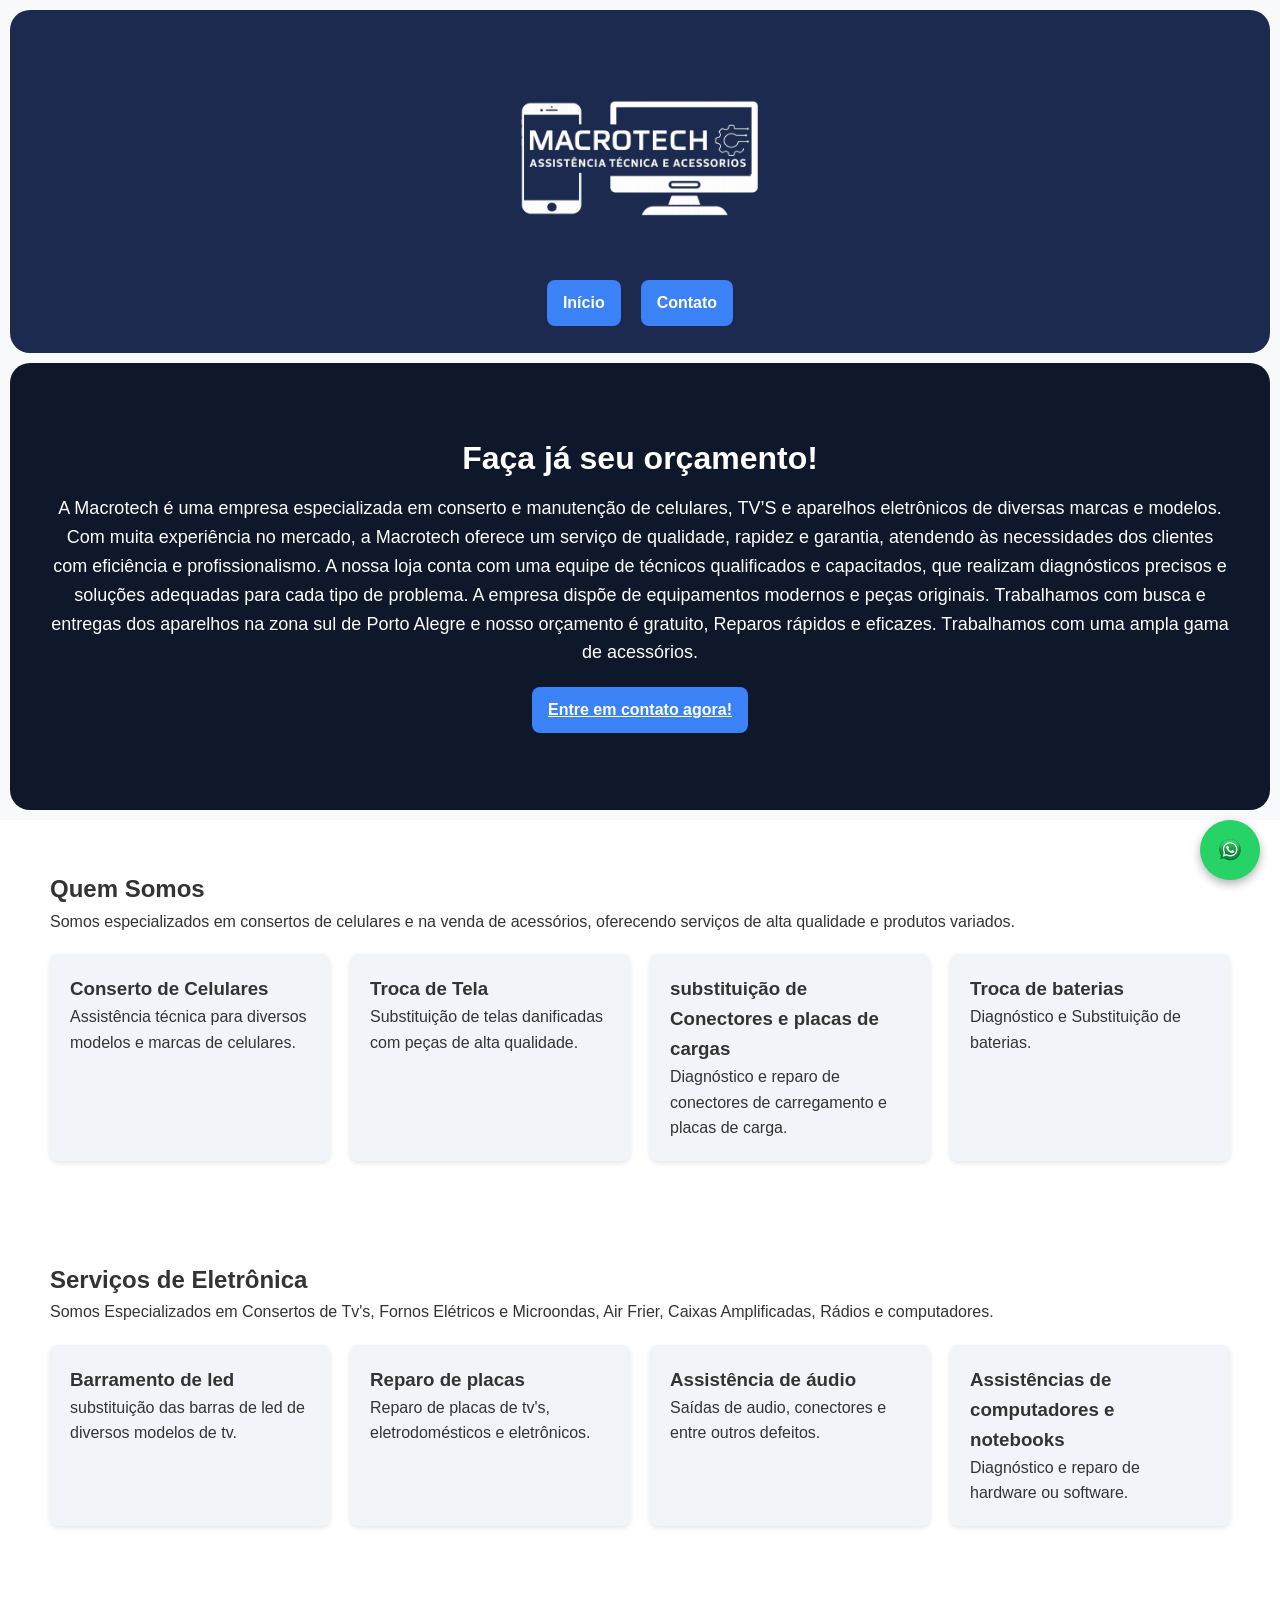
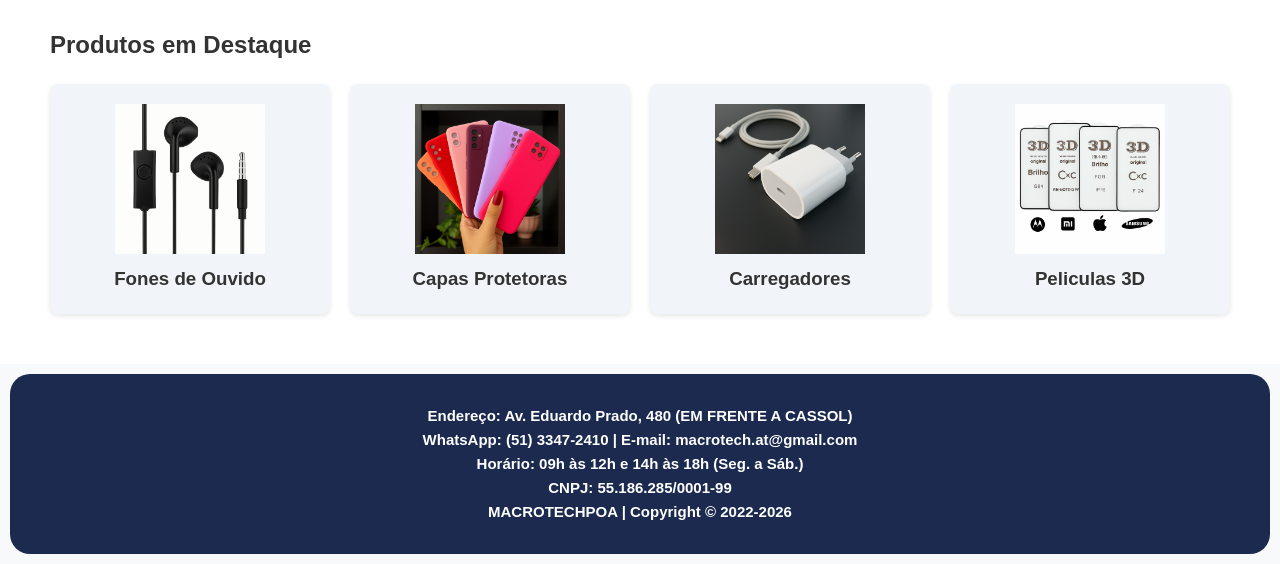
==== index.html @ af3bcc37 "Update footer with CNPJ and copyright details Added CNPJ and copyright information to the footer." ====
<!DOCTYPE html>
<html lang="pt-br">

<head>
  <meta charset="UTF-8">
  <meta name="viewport" content="width=device-width, initial-scale=1.0">
  <title>Macrotech | Eletrônica e Assistência Técnica</title>
  <link rel="icon" href="images/favicon.ico" type="image/x-icon">
  <link rel="stylesheet" href="style.css">
</head>

<body>
  <header>
    <div class="container header-flex">

      <div class="header-left">
        <!--
        <h1><strong>WhatsApp:</strong></h1>
        <h2><a href="https://wa.me/555133472410" class="btn">(51) 3347-2410</a></h2> -->
      </div>
      <div class="header-center"><img src="images/logobranca.png" alt="Logo Macrotech" class="logo"></div>
      <div class="header-right">

        <nav>
          <ul>
            <li><a href="index.html" class="btn">Início</a></li>
            <li><a href="contato.html" class="btn">Contato</a></li>
          </ul>
        </nav>
      </div>
    </div>
  </header>


  <section class="hero">
    <div class="container">
      <h2>Faça já seu orçamento!</h2>
      <p>A Macrotech é uma empresa especializada em conserto e manutenção de celulares,
        TV’S e aparelhos eletrônicos de diversas marcas e modelos.
        Com muita experiência no mercado, a Macrotech oferece um serviço de qualidade,
        rapidez e garantia, atendendo às necessidades dos clientes com eficiência e
        profissionalismo. A nossa loja conta com uma equipe de técnicos qualificados e
        capacitados, que realizam diagnósticos precisos e soluções adequadas para cada
        tipo de problema. A empresa dispõe de equipamentos modernos e peças originais.
        Trabalhamos com busca e entregas dos aparelhos na zona sul de Porto Alegre e
        nosso orçamento é gratuito,
        Reparos rápidos e eficazes. Trabalhamos com uma ampla gama de acessórios.</p>
      <a href="contato.html" class="btn">Entre em contato agora!</a>
    </div>
  </section>

  <section id="sobre" class="sobre">
    <div class="container">
      <h2>Quem Somos</h2>
      <p>Somos especializados em consertos de celulares e na venda de acessórios, oferecendo serviços de
        alta qualidade e produtos variados.</p>
      <div class="servicos">
        <div class="card">
          <h3>Conserto de Celulares</h3>
          <p>Assistência técnica para diversos modelos e marcas de celulares.</p>
        </div>
        <div class="card">
          <h3>Troca de Tela</h3>
          <p>Substituição de telas danificadas com peças de alta qualidade.</p>
        </div>
        <div class="card">
          <h3>substituição de Conectores e placas de cargas</h3>
          <p>Diagnóstico e reparo de conectores de carregamento e placas de carga.</p>
        </div>
        <div class="card">
          <h3>Troca de baterias</h3>
          <p>Diagnóstico e Substituição de baterias.</p>
        </div>
      </div>
    </div>
  </section>

  <section id="eletronica" class="sobre">
    <div class="container">
      <h2>Serviços de Eletrônica</h2>
      <p>Somos Especializados em Consertos de Tv's, Fornos Elétricos e Microondas, Air Frier, Caixas Amplificadas,
        Rádios e computadores.</p>
      <div class="servicos">
        <div class="card">
          <h3>Barramento de led</h3>
          <p>substituição das barras de led de diversos modelos de tv.</p>
        </div>
        <div class="card">
          <h3>Reparo de placas</h3>
          <p>Reparo de placas de tv's, eletrodomésticos e eletrônicos.</p>
        </div>
        <div class="card">
          <h3>Assistência de áudio</h3>
          <p>Saídas de audio, conectores e entre outros defeitos.</p>
        </div>
        <div class="card">
          <h3>Assistências de computadores e notebooks</h3>
          <p>Diagnóstico e reparo de hardware ou software.</p>
        </div>
      </div>
    </div>
  </section>

  <section id="produtos" class="produtos">
    <div class="container">
      <h2>Produtos em Destaque</h2>
      <div class="grid">

        <div class="produto">
          <img src="images/fone.png">
          <h3>Fones de Ouvido</h3>
          <!--<a href="#" class="btn">Saiba Mais</a>-->
        </div>
        <div class="produto">
          <img src="images/capinhas.png">
          <h3>Capas Protetoras</h3>
          <!--<a href="#" class="btn">Saiba Mais</a>-->
        </div>
        <div class="produto">
          <img src="images/carregador.png">
          <h3>Carregadores</h3>
          <!--<a href="#" class="btn">Saiba Mais</a>-->
        </div>
        <div class="produto">
          <img src="images/peliculas.png">
          <h3>Peliculas 3D</h3>
          <!--<a href="#" class="btn">Saiba Mais</a>-->
        </div>
      </div>
    </div>
  </section>

  <footer>
    <div class="container">
      <strong>
        <p>Endereço: Av. Eduardo Prado, 480 (EM FRENTE A CASSOL)</p>
        <p>WhatsApp: (51) 3347-2410 | E-mail: macrotech.at@gmail.com</p>
        <p>Horário: 09h às 12h e 14h às 18h (Seg. a Sáb.)</p>
        <p>CNPJ: 55.186.285/0001-99</p>
        <p>MACROTECHPOA | Copyright © 2022-2026</p>
      </strong>
    </div>
  </footer>

  <!-- BOTÃO WHATSAPP FLUTUANTE -->
  <a href="https://wa.me/555133472410" class="whatsapp-float" target="_blank" aria-label="Fale conosco no WhatsApp">
    <img src="images/whatsapp.png" alt="WhatsApp">
  </a>

</body>


</html>
---- style.css ----
/* style.css - Estilo do site Macrotech */

* {
  margin: 0;
  padding: 0;
  box-sizing: border-box;
}

body {
  font-family: Arial, sans-serif;
  background-color: #f7f9fb;
  color: #333;
  line-height: 1.6;
}

/* Evita imagens estourarem */
img {
  max-width: 100%;
  height: auto;
}

.container {
  max-width: 1200px;
  margin: 0 auto;
  padding: 10px;
}

/* ================= HEADER ================= */

header {
  background-color: #1b2a4e;
  margin: 10px;
  color: white;
  padding: 10px 0;
  border-radius: 20px;
}

/* CENTRALIZA A LOGO */
.header-flex {
  display: flex;
  flex-direction: column;
  align-items: center;
  gap: 15px;
}

.header-center {
  width: 100%;
  display: flex;
  justify-content: center;
}

/* Menu */
.header-right nav ul {
  list-style: none;
  display: flex;
  gap: 20px;
}

.header-right nav a {
  color: white;
  text-decoration: none;
  font-weight: bold;
}

/* Logo */
.logo {
  height: 220px;
  object-fit: contain;
}

/* ================= HERO ================= */

.hero {
  background: #0f172a;
  color: white;
  margin: 10px;
  padding: 60px 20px;
  text-align: center;
  border-radius: 20px;
}

.hero h2 {
  font-size: clamp(24px, 5vw, 32px);
  margin-bottom: 10px;
}

.hero p {
  font-size: 18px;
  margin-bottom: 20px;
}

/* ================= BOTÕES ================= */

.btn {
  position: relative;
  display: inline-block;
  padding: 10px 16px;
  background-color: #3b82f6;
  color: white;
  border-radius: 8px;
  font-weight: bold;
  font-size: 16px;
  cursor: pointer;
  overflow: hidden;
  transition: transform 0.3s ease;
}

/* animação brilho */
.btn::before {
  content: "";
  position: absolute;
  top: 0;
  left: -75%;
  width: 50%;
  height: 100%;
  background: linear-gradient(
    120deg,
    rgba(255, 255, 255, 0.1),
    rgba(255, 255, 255, 0.6),
    rgba(255, 255, 255, 0.1)
  );
  transform: skewX(-20deg);
}

.btn:hover::before {
  animation: brilhoPassando 0.7s forwards;
}

@keyframes brilhoPassando {
  from { left: -75%; }
  to { left: 125%; }
}

.btn:hover {
  transform: scale(1.05);
}

/* ================= SEÇÕES ================= */

.sobre {
  background: white;
  padding: 40px 20px;
}

.servicos {
  display: flex;
  gap: 20px;
  flex-wrap: wrap;
  margin-top: 20px;
}

.card {
  background: #f1f5f9;
  padding: 20px;
  border-radius: 8px;
  flex: 1;
  min-width: 250px;
  box-shadow: 0 2px 5px rgba(0, 0, 0, 0.1);
}

/* ================= PRODUTOS ================= */

.produtos {
  padding: 40px 20px;
  background-color: #ffffff;
}

.grid {
  display: grid;
  grid-template-columns: repeat(auto-fit, minmax(220px, 1fr));
  gap: 20px;
  margin-top: 20px;
}

.produto {
  background: #f1f5f9;
  padding: 20px;
  border-radius: 8px;
  text-align: center;
  box-shadow: 0 2px 5px rgba(0, 0, 0, 0.1);
}

.produto img {
  max-width: 150px;
  margin: 0 auto 10px;
  display: block;
}

/* ================= FOOTER ================= */

footer {
  background: #1b2a4e;
  color: white;
  text-align: center;
  padding: 20px;
  font-size: 15px;
  margin: 10px;
  border-radius: 20px;
}

/* ================= WHATSAPP FLUTUANTE ================= */

.whatsapp-float {
  position: fixed;
  bottom: 20px;
  right: 20px;
  width: 60px;
  height: 60px;
  background-color: #25d366;
  border-radius: 50%;
  display: flex;
  align-items: center;
  justify-content: center;
  box-shadow: 0 4px 10px rgba(0, 0, 0, 0.3);
  z-index: 999;
}

.whatsapp-float img {
  width: 32px;
  height: 32px;
}

/* ================= RESPONSIVO (CELULAR) ================= */

@media (max-width: 768px) {

  header {
    position: relative;
  }

  .logo {
    height: 120px;
  }

  .header-right nav ul {
    flex-direction: column;
    gap: 10px;
    text-align: center;
  }

  .hero {
    padding: 40px 15px;
  }

  .hero p {
    font-size: 16px;
  }

  .btn {
    padding: 12px 18px;
    font-size: 16px;
  }

  .servicos {
    flex-direction: column;
  }

  footer {
    font-size: 14px;
  }



  .btn {
    padding: 12px 18px;
    font-size: 16px;
  }

  .servicos {
    flex-direction: column;
  }

  footer {
    font-size: 14px;
  }
}
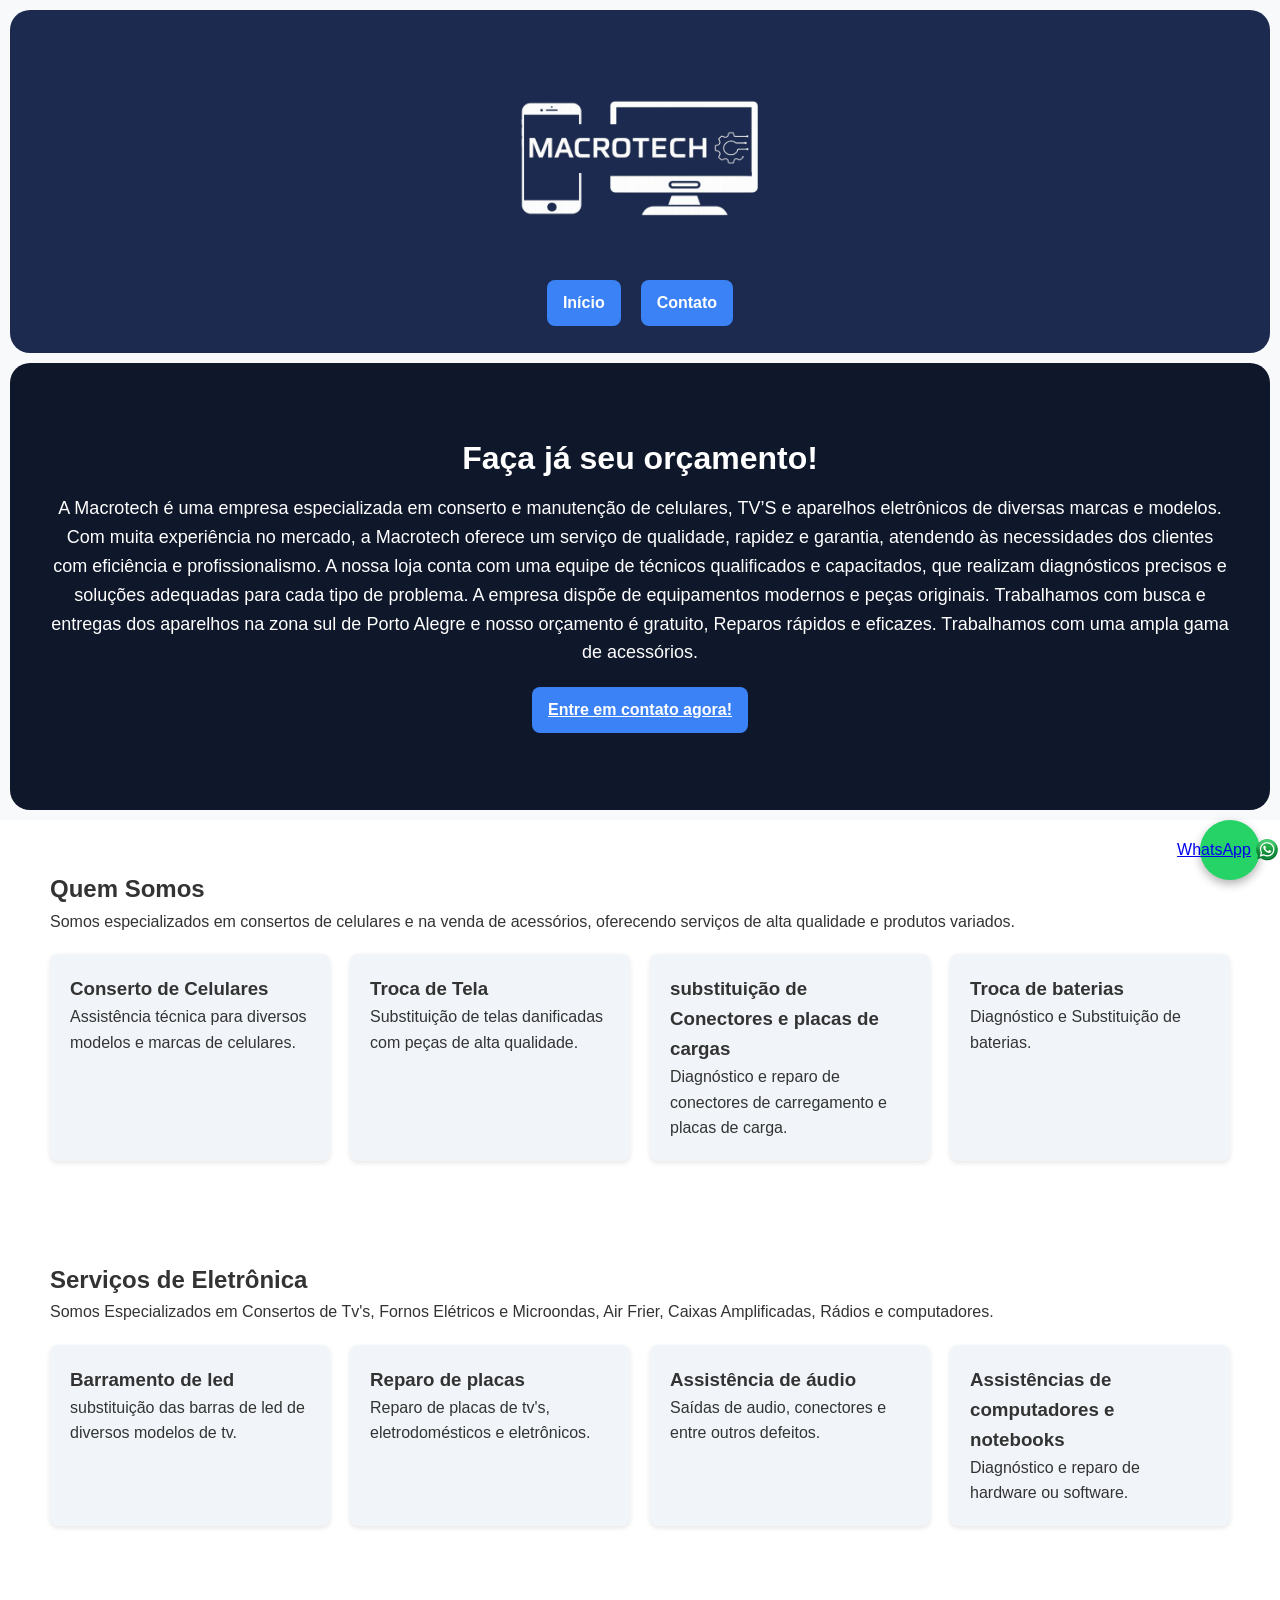
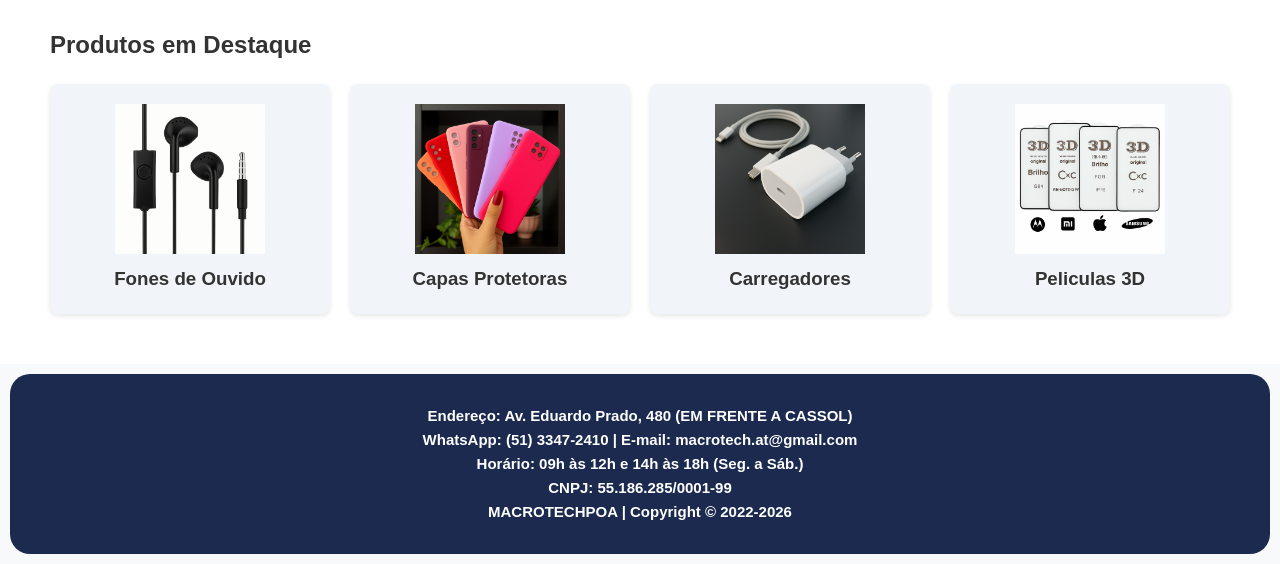
==== commit 20d70751: "Refactor index.html and add WhatsApp button Updated the HTML structure and added a floating WhatsApp" ====
--- a/index.html
+++ b/index.html
@@ -2,6 +2,25 @@
 <html lang="pt-br">
 
 <head>
+
+   <!-- Snippet de evento de conversão de chamada do Google ads-->
+<script>
+  gtag('config', 'AW-16545210043/TNrzCLrV0vQbELu9r9E9', {
+    'phone_conversion_number': '5133472410'
+  });
+</script>
+
+   
+   <!-- Google tag (gtag.js) -->
+<script async src="https://www.googletagmanager.com/gtag/js?id=AW-16545210043"></script>
+<script>
+  window.dataLayer = window.dataLayer || [];
+  function gtag(){dataLayer.push(arguments);}
+  gtag('js', new Date());
+
+  gtag('config', 'AW-16545210043');
+</script>
+  
   <meta charset="UTF-8">
   <meta name="viewport" content="width=device-width, initial-scale=1.0">
   <title>Macrotech | Eletrônica e Assistência Técnica</title>
@@ -144,6 +163,7 @@
 
   <!-- BOTÃO WHATSAPP FLUTUANTE -->
   <a href="https://wa.me/555133472410" class="whatsapp-float" target="_blank" aria-label="Fale conosco no WhatsApp">
+    <span class="whatsapp-text">WhatsApp</span>
     <img src="images/whatsapp.png" alt="WhatsApp">
   </a>
 
@@ -151,3 +171,5 @@
 
 
 </html>
+
+
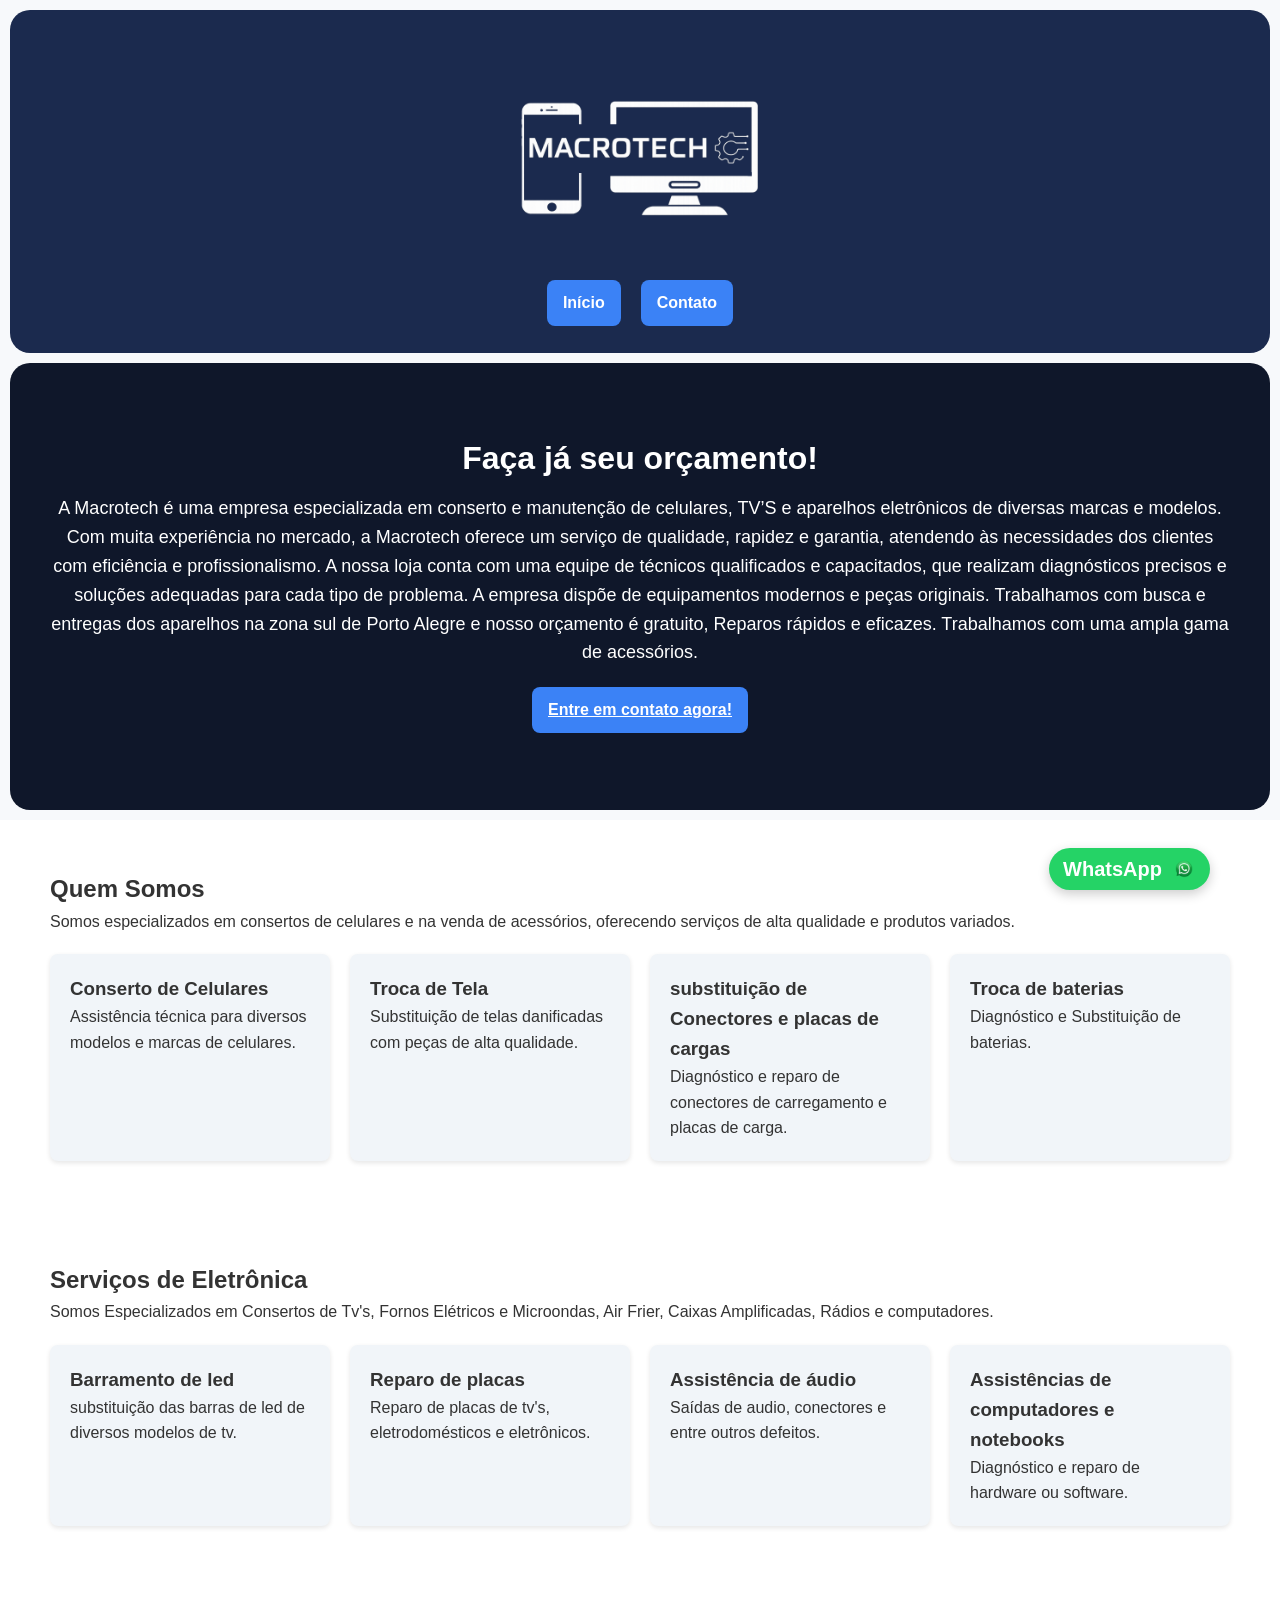
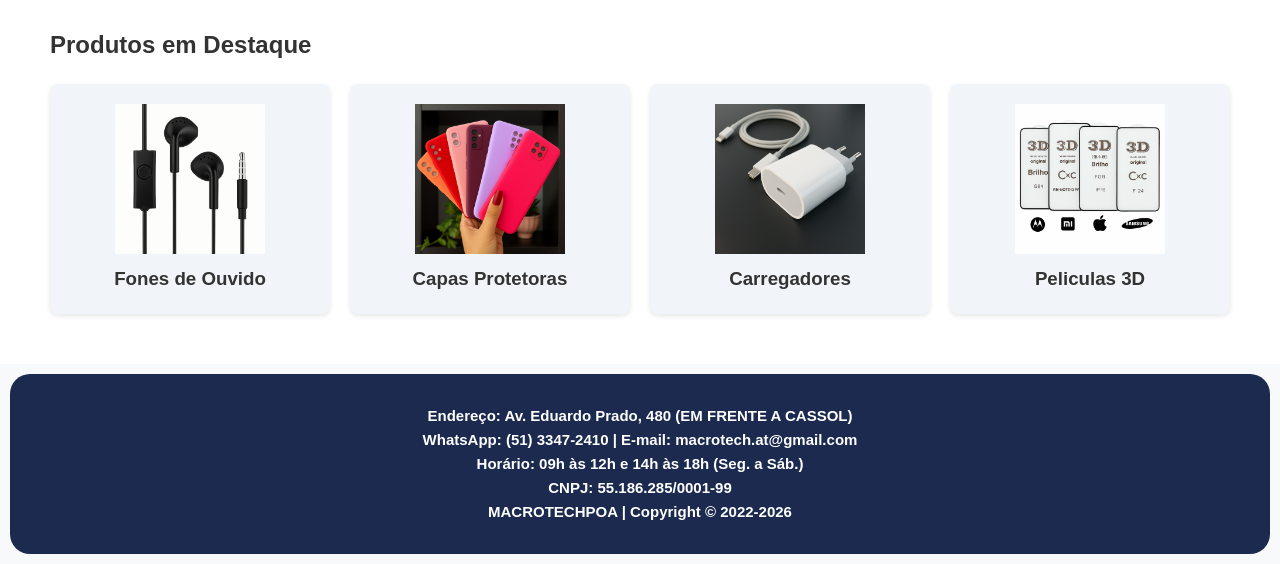
==== commit 3d6e5c4a: "ajuste titulo da pagina Updated the HTML structure and content for the Macrotech website, including " ====
--- a/index.html
+++ b/index.html
@@ -23,7 +23,7 @@
   
   <meta charset="UTF-8">
   <meta name="viewport" content="width=device-width, initial-scale=1.0">
-  <title>Macrotech | Eletrônica e Assistência Técnica</title>
+  <title>Macrotech | Eletrônica</title>
   <link rel="icon" href="images/favicon.ico" type="image/x-icon">
   <link rel="stylesheet" href="style.css">
 </head>
--- a/style.css
+++ b/style.css
@@ -202,22 +202,32 @@
 
 .whatsapp-float {
   position: fixed;
-  bottom: 20px;
-  right: 20px;
-  width: 60px;
-  height: 60px;
-  background-color: #25d366;
-  border-radius: 50%;
+  bottom: 10px;
+  right: 70px;
+  background: #25D366;
+  color: #fff;
   display: flex;
   align-items: center;
-  justify-content: center;
-  box-shadow: 0 4px 10px rgba(0, 0, 0, 0.3);
-  z-index: 999;
+  gap: 10px;
+  padding: 5px 14px;
+  border-radius: 50px;
+  text-decoration: none;
+  font-family: Arial, sans-serif;
+  font-size: 20px;
+  font-weight: bold;
+  box-shadow: 0 4px 12px rgba(0,0,0,0.2);
+  transition: all 0.3s ease;
+  z-index: 9999;
 }
 
 .whatsapp-float img {
-  width: 32px;
-  height: 32px;
+  width: 24px;
+  height: 24px;
+}
+
+.whatsapp-float:hover {
+  background: #1ebe5d;
+  transform: scale(1.05);
 }
 
 /* ================= RESPONSIVO (CELULAR) ================= */
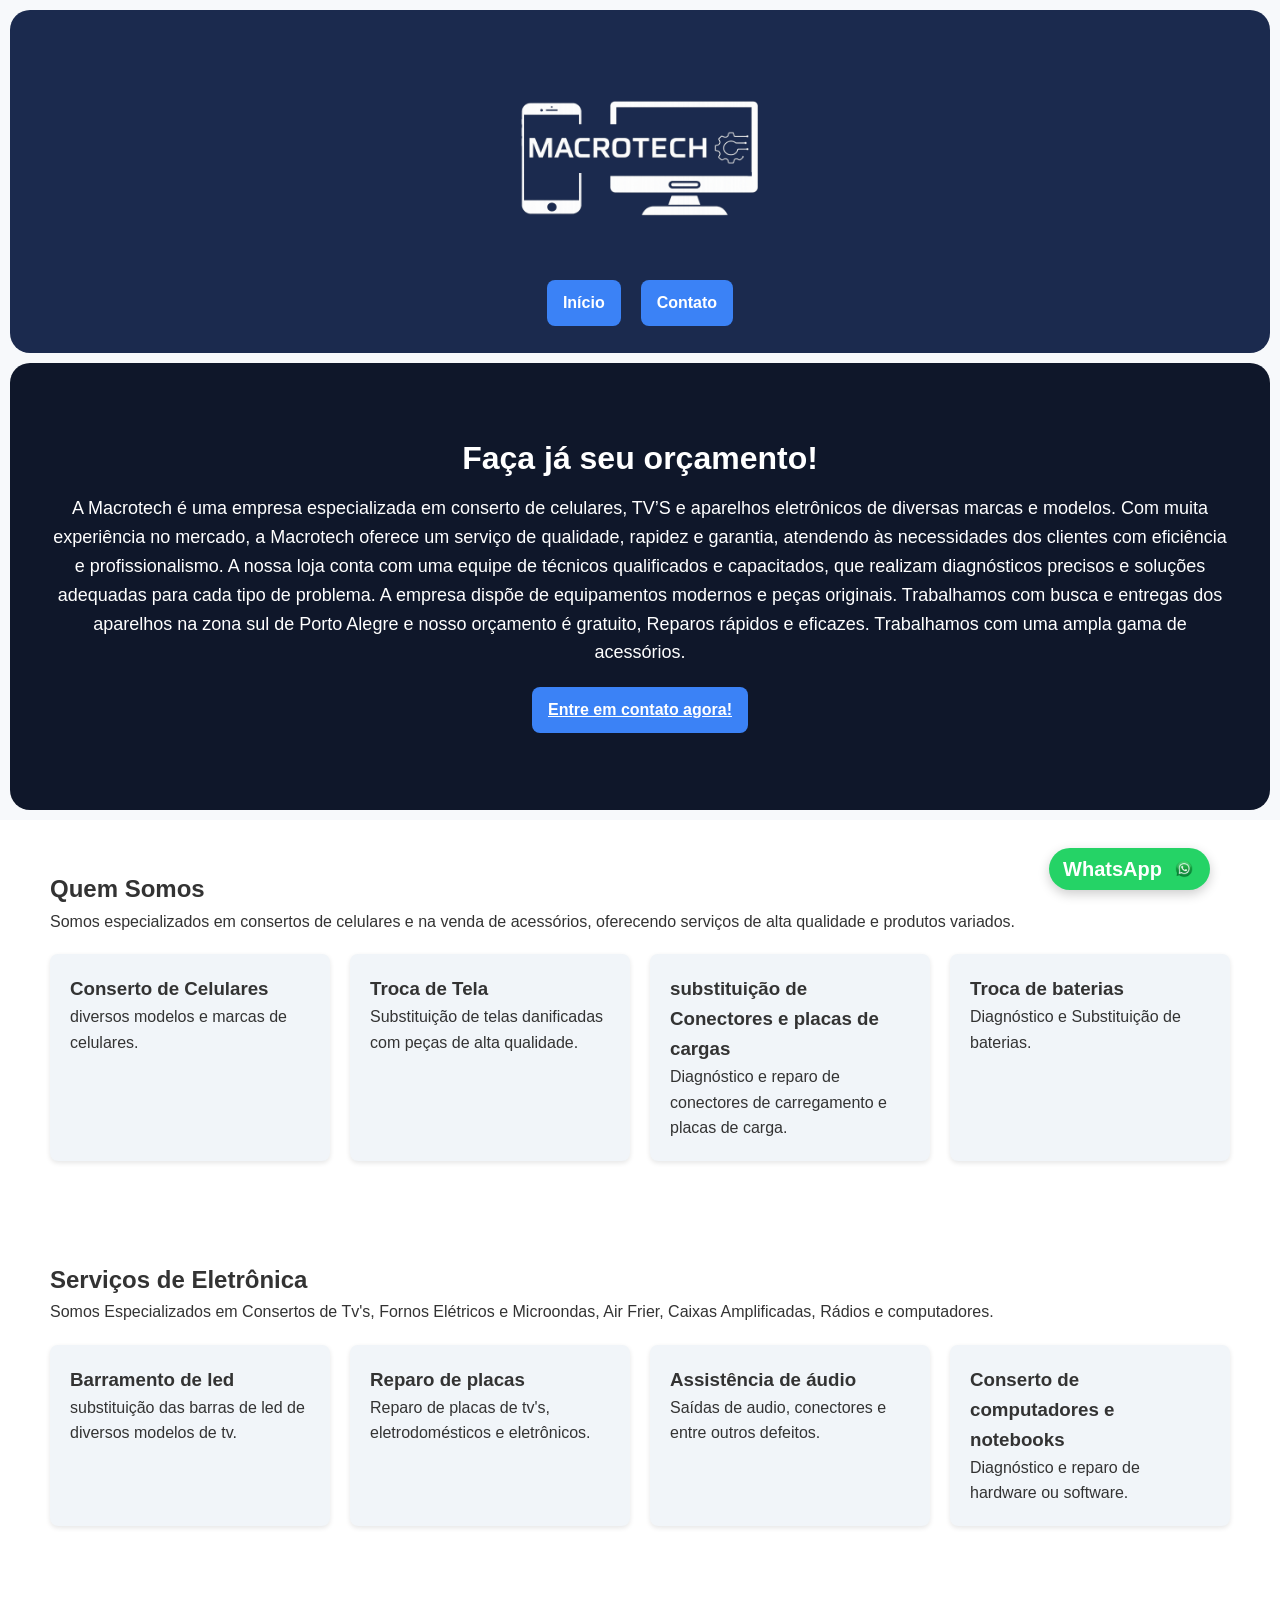
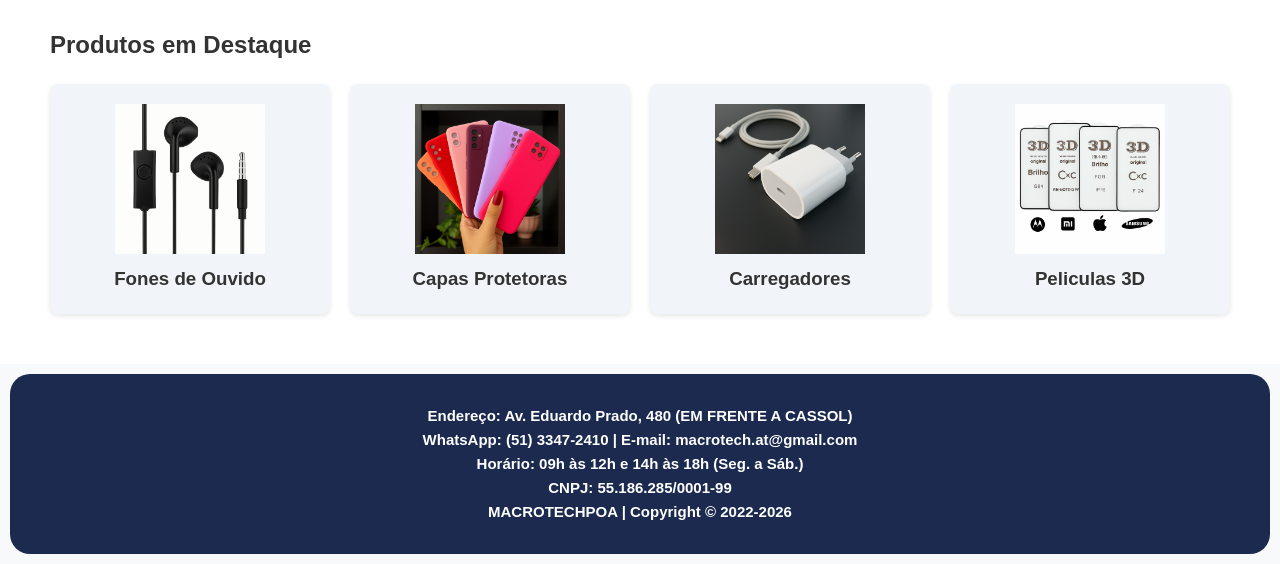
==== commit 6821f59b: "ajuste no texto removido palavras proibidos no ads" ====
--- a/index.html
+++ b/index.html
@@ -54,7 +54,7 @@
   <section class="hero">
     <div class="container">
       <h2>Faça já seu orçamento!</h2>
-      <p>A Macrotech é uma empresa especializada em conserto e manutenção de celulares,
+      <p>A Macrotech é uma empresa especializada em conserto de celulares,
         TV’S e aparelhos eletrônicos de diversas marcas e modelos.
         Com muita experiência no mercado, a Macrotech oferece um serviço de qualidade,
         rapidez e garantia, atendendo às necessidades dos clientes com eficiência e
@@ -76,7 +76,7 @@
       <div class="servicos">
         <div class="card">
           <h3>Conserto de Celulares</h3>
-          <p>Assistência técnica para diversos modelos e marcas de celulares.</p>
+          <p>diversos modelos e marcas de celulares.</p>
         </div>
         <div class="card">
           <h3>Troca de Tela</h3>
@@ -113,7 +113,7 @@
           <p>Saídas de audio, conectores e entre outros defeitos.</p>
         </div>
         <div class="card">
-          <h3>Assistências de computadores e notebooks</h3>
+          <h3>Conserto de computadores e notebooks</h3>
           <p>Diagnóstico e reparo de hardware ou software.</p>
         </div>
       </div>
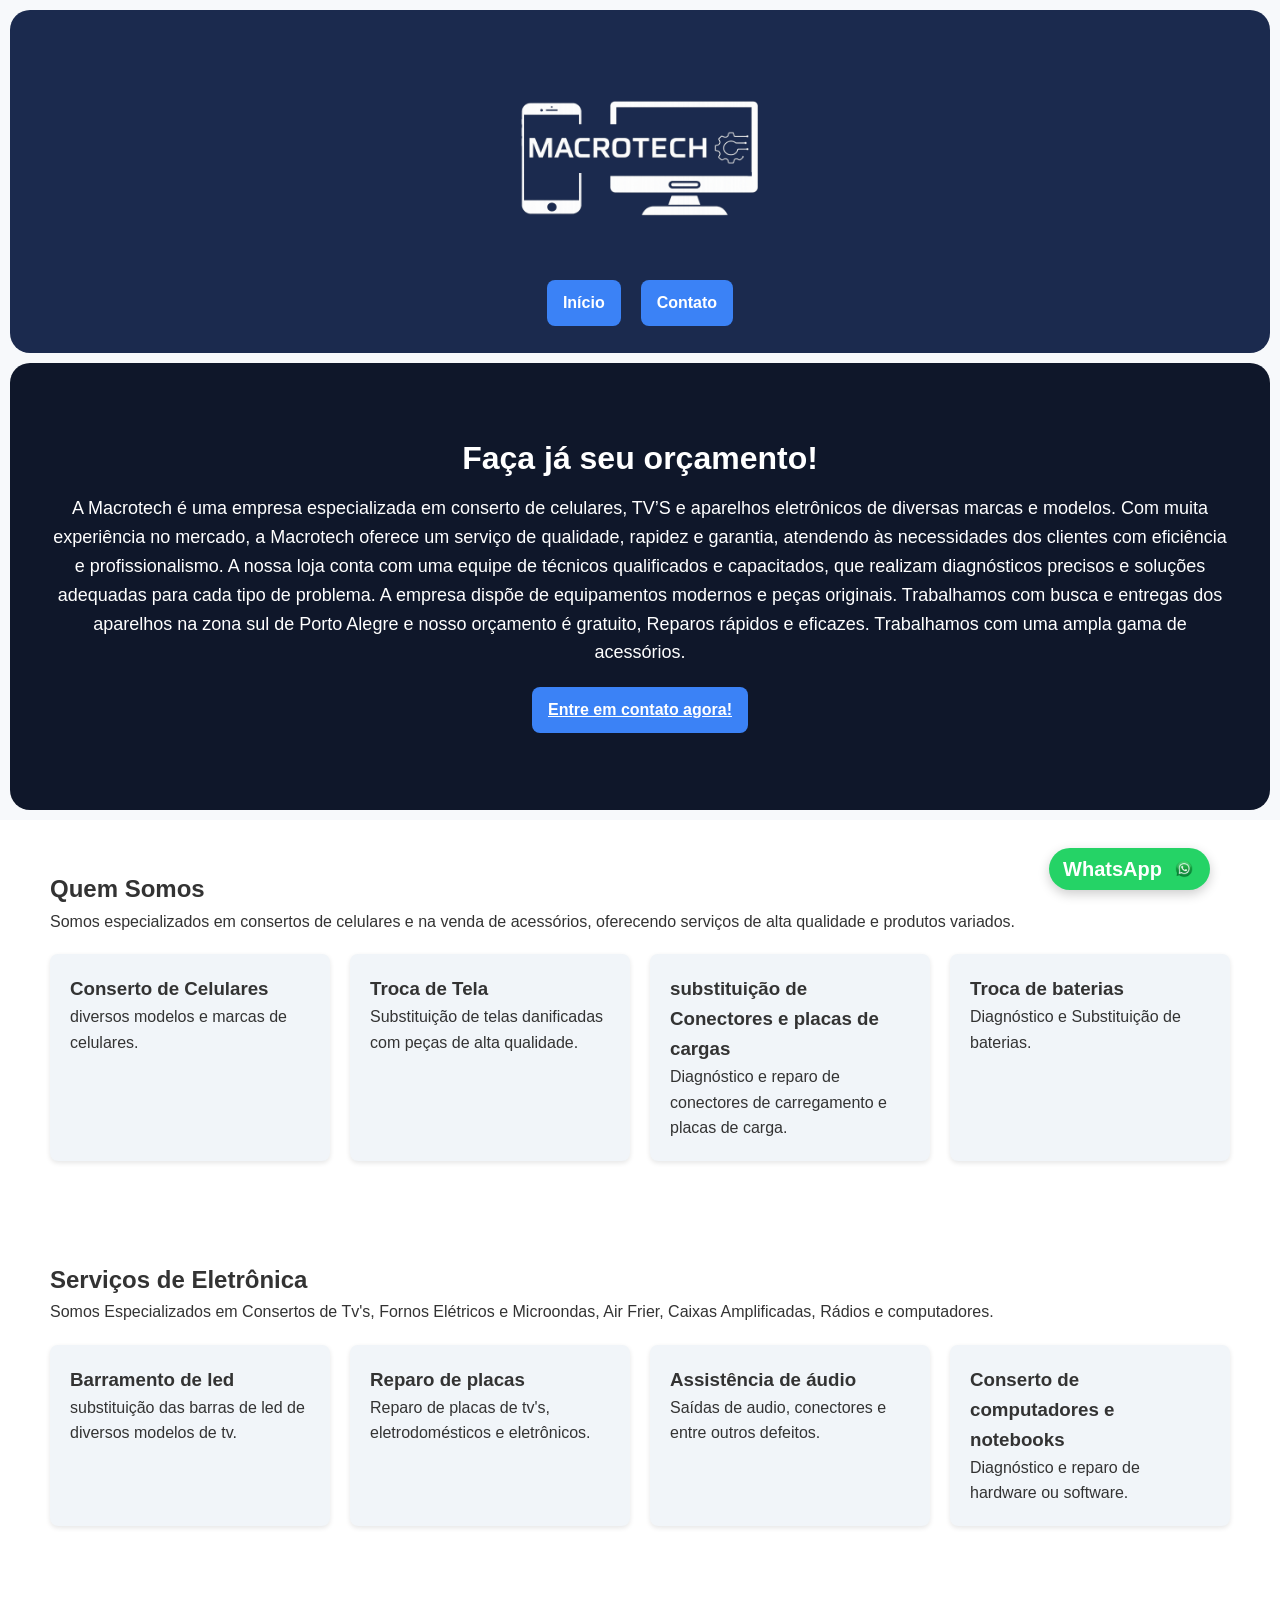
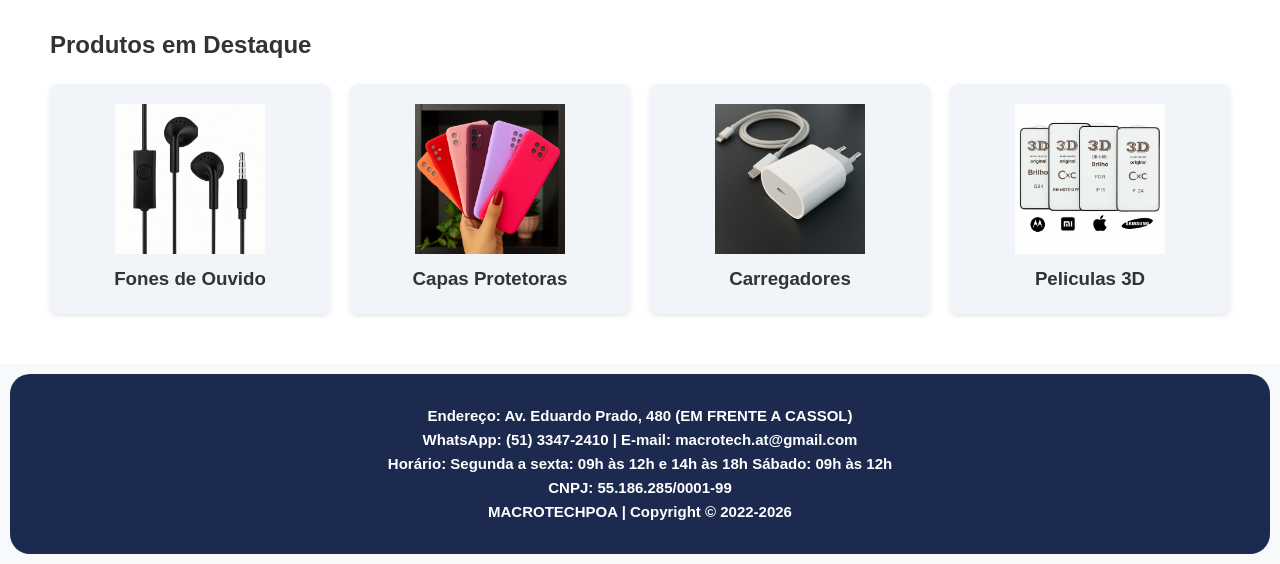
==== commit 4b0065b4: "Ajuste horario" ====
--- a/index.html
+++ b/index.html
@@ -154,7 +154,7 @@
       <strong>
         <p>Endereço: Av. Eduardo Prado, 480 (EM FRENTE A CASSOL)</p>
         <p>WhatsApp: (51) 3347-2410 | E-mail: macrotech.at@gmail.com</p>
-        <p>Horário: 09h às 12h e 14h às 18h (Seg. a Sáb.)</p>
+        <p>Horário: Segunda a sexta: 09h às 12h e 14h às 18h Sábado: 09h às 12h</p>
         <p>CNPJ: 55.186.285/0001-99</p>
         <p>MACROTECHPOA | Copyright © 2022-2026</p>
       </strong>
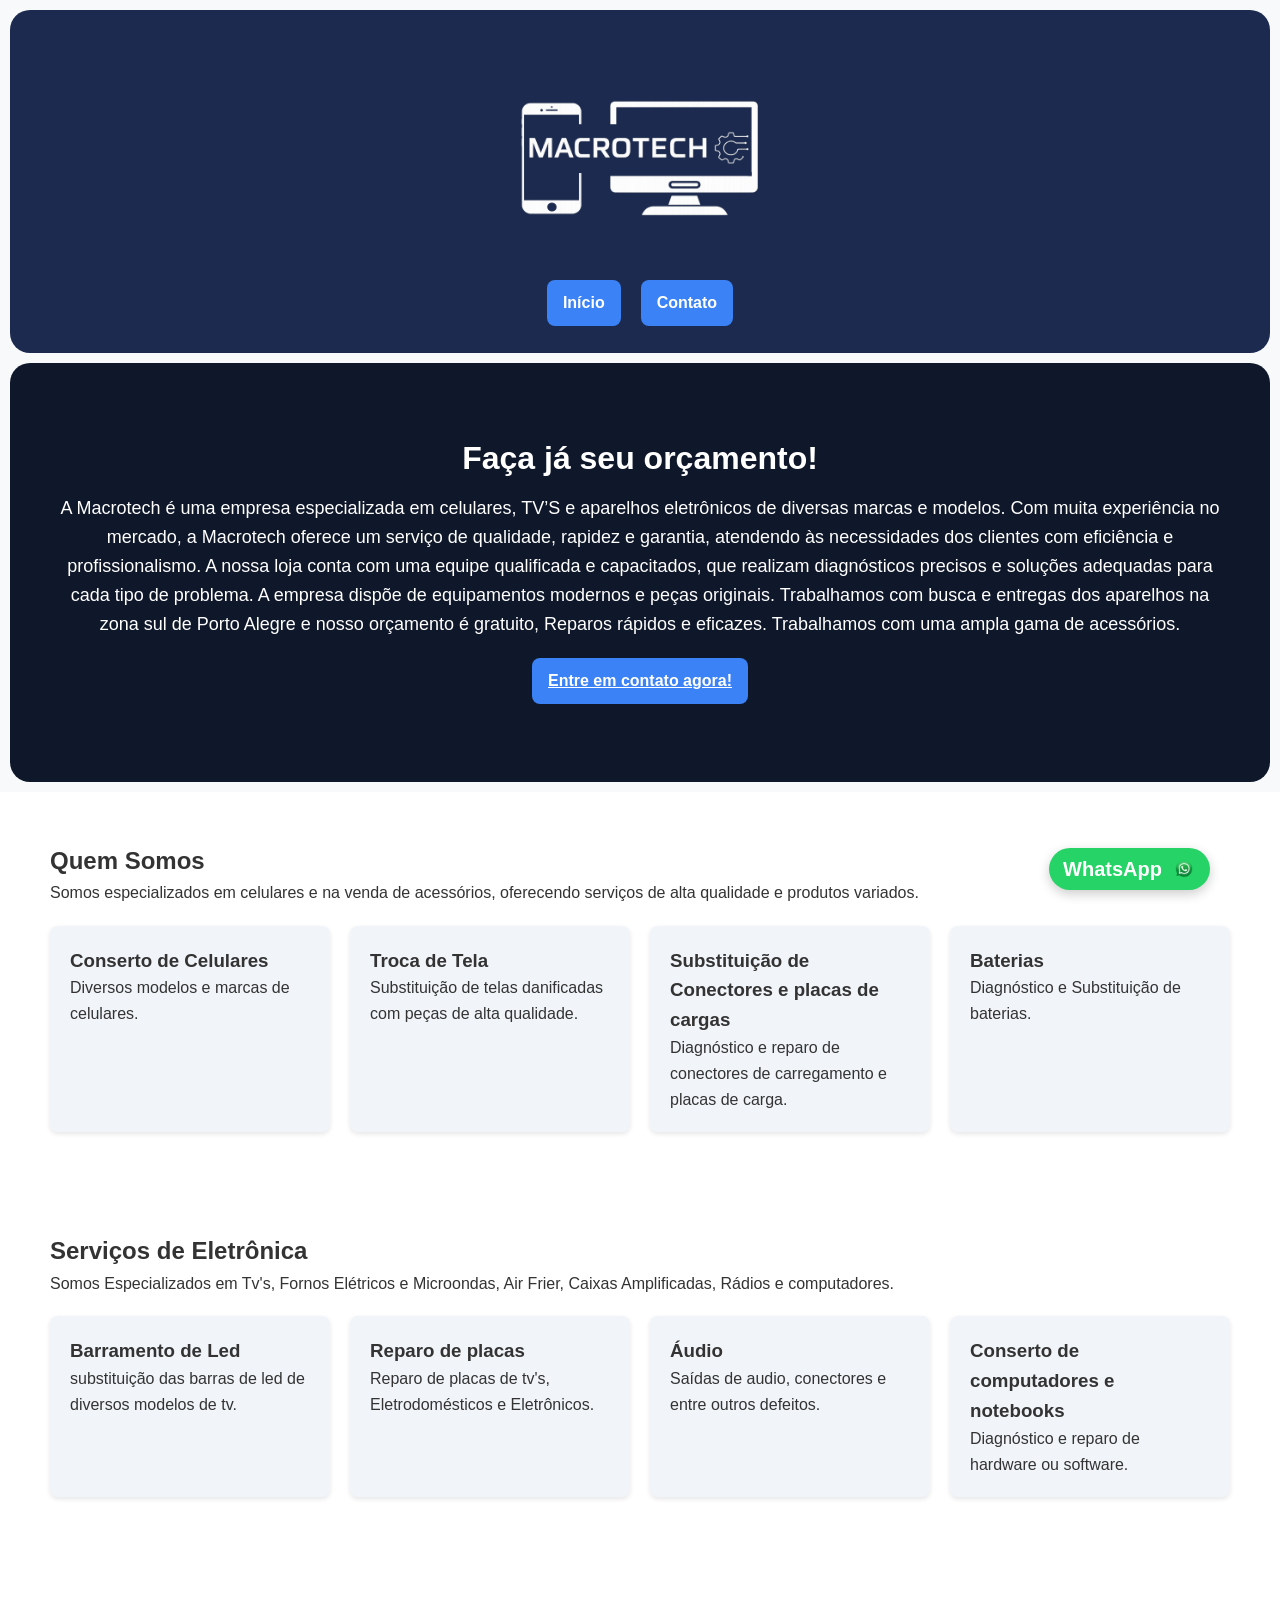
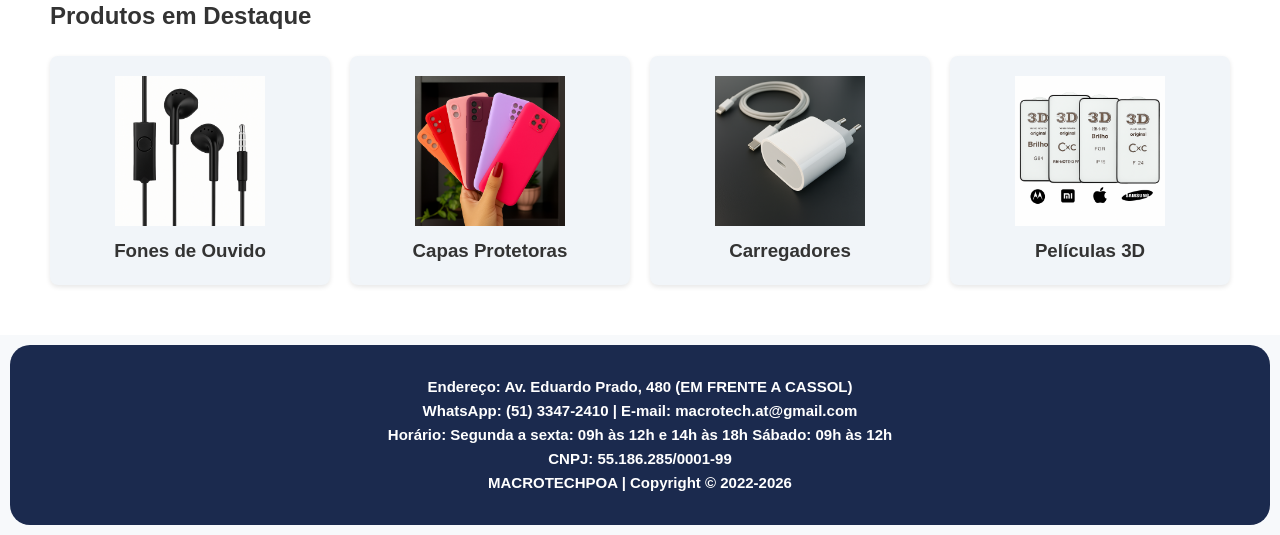
==== commit adb707fd: "ajuste para o g ads" ====
--- a/index.html
+++ b/index.html
@@ -33,9 +33,7 @@
     <div class="container header-flex">
 
       <div class="header-left">
-        <!--
-        <h1><strong>WhatsApp:</strong></h1>
-        <h2><a href="https://wa.me/555133472410" class="btn">(51) 3347-2410</a></h2> -->
+        
       </div>
       <div class="header-center"><img src="images/logobranca.png" alt="Logo Macrotech" class="logo"></div>
       <div class="header-right">
@@ -54,11 +52,11 @@
   <section class="hero">
     <div class="container">
       <h2>Faça já seu orçamento!</h2>
-      <p>A Macrotech é uma empresa especializada em conserto de celulares,
+      <p>A Macrotech é uma empresa especializada em celulares,
         TV’S e aparelhos eletrônicos de diversas marcas e modelos.
         Com muita experiência no mercado, a Macrotech oferece um serviço de qualidade,
         rapidez e garantia, atendendo às necessidades dos clientes com eficiência e
-        profissionalismo. A nossa loja conta com uma equipe de técnicos qualificados e
+        profissionalismo. A nossa loja conta com uma equipe qualificada e
         capacitados, que realizam diagnósticos precisos e soluções adequadas para cada
         tipo de problema. A empresa dispõe de equipamentos modernos e peças originais.
         Trabalhamos com busca e entregas dos aparelhos na zona sul de Porto Alegre e
@@ -71,23 +69,23 @@
   <section id="sobre" class="sobre">
     <div class="container">
       <h2>Quem Somos</h2>
-      <p>Somos especializados em consertos de celulares e na venda de acessórios, oferecendo serviços de
+      <p>Somos especializados em celulares e na venda de acessórios, oferecendo serviços de
         alta qualidade e produtos variados.</p>
       <div class="servicos">
         <div class="card">
           <h3>Conserto de Celulares</h3>
-          <p>diversos modelos e marcas de celulares.</p>
+          <p>Diversos modelos e marcas de celulares.</p>
         </div>
         <div class="card">
           <h3>Troca de Tela</h3>
           <p>Substituição de telas danificadas com peças de alta qualidade.</p>
         </div>
         <div class="card">
-          <h3>substituição de Conectores e placas de cargas</h3>
+          <h3>Substituição de Conectores e placas de cargas</h3>
           <p>Diagnóstico e reparo de conectores de carregamento e placas de carga.</p>
         </div>
         <div class="card">
-          <h3>Troca de baterias</h3>
+          <h3>Baterias</h3>
           <p>Diagnóstico e Substituição de baterias.</p>
         </div>
       </div>
@@ -97,19 +95,19 @@
   <section id="eletronica" class="sobre">
     <div class="container">
       <h2>Serviços de Eletrônica</h2>
-      <p>Somos Especializados em Consertos de Tv's, Fornos Elétricos e Microondas, Air Frier, Caixas Amplificadas,
+      <p>Somos Especializados em Tv's, Fornos Elétricos e Microondas, Air Frier, Caixas Amplificadas,
         Rádios e computadores.</p>
       <div class="servicos">
         <div class="card">
-          <h3>Barramento de led</h3>
+          <h3>Barramento de Led</h3>
           <p>substituição das barras de led de diversos modelos de tv.</p>
         </div>
         <div class="card">
           <h3>Reparo de placas</h3>
-          <p>Reparo de placas de tv's, eletrodomésticos e eletrônicos.</p>
+          <p>Reparo de placas de tv's, Eletrodomésticos e Eletrônicos.</p>
         </div>
         <div class="card">
-          <h3>Assistência de áudio</h3>
+          <h3>Áudio</h3>
           <p>Saídas de audio, conectores e entre outros defeitos.</p>
         </div>
         <div class="card">
@@ -142,7 +140,7 @@
         </div>
         <div class="produto">
           <img src="images/peliculas.png">
-          <h3>Peliculas 3D</h3>
+          <h3>Películas 3D</h3>
           <!--<a href="#" class="btn">Saiba Mais</a>-->
         </div>
       </div>
